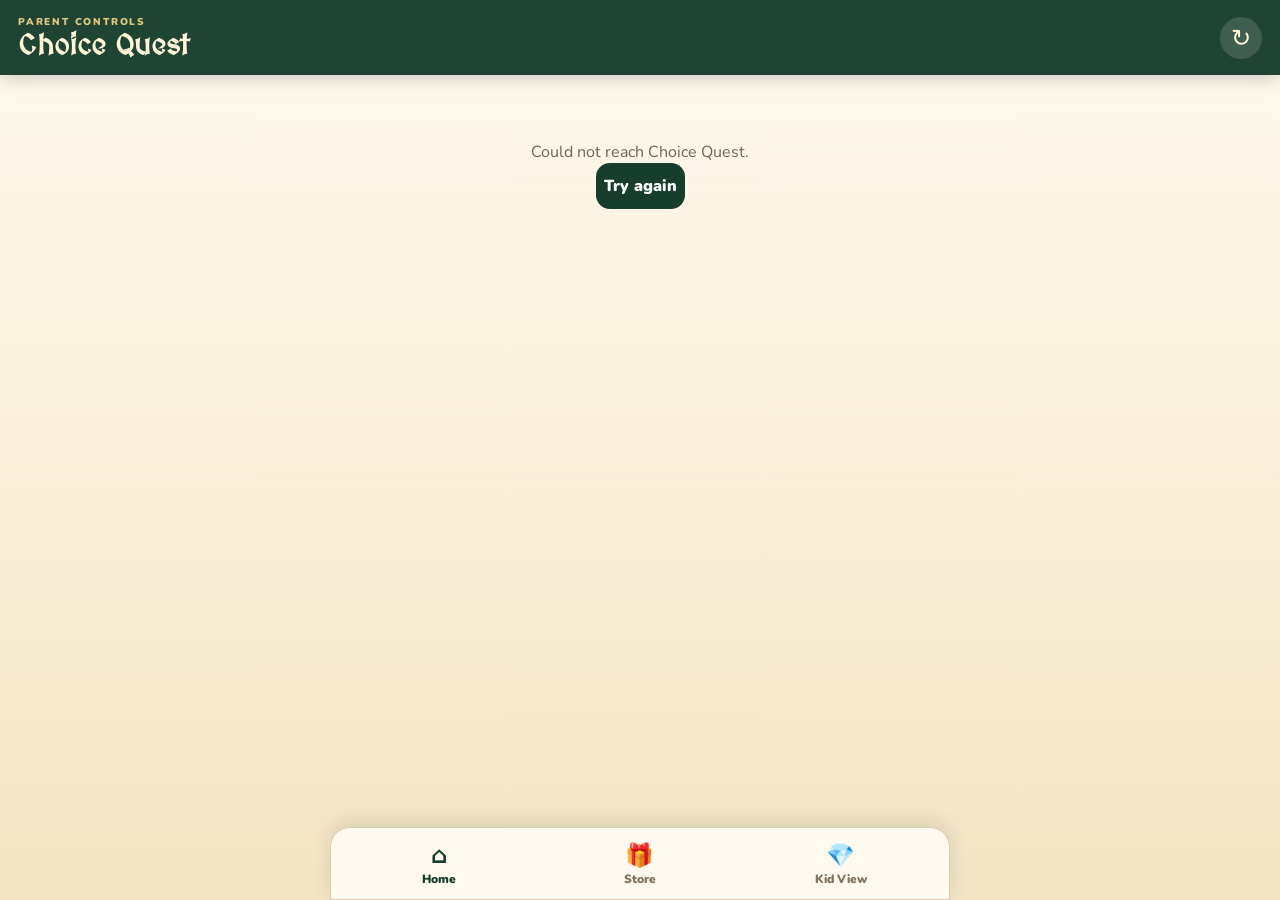
==== parent.html @ d59acddf "Update parent.html" ====
<!doctype html>
<html lang="en">
<head>
  <meta charset="utf-8">
  <meta name="viewport" content="width=device-width, initial-scale=1, viewport-fit=cover">
  <meta name="theme-color" content="#173d2c">
  <title>Choice Quest Parent</title>
  <link rel="preconnect" href="https://fonts.googleapis.com">
  <link rel="preconnect" href="https://fonts.gstatic.com" crossorigin>
  <link href="https://fonts.googleapis.com/css2?family=MedievalSharp&family=Nunito:wght@600;700;800;900&display=swap" rel="stylesheet">
  <link rel="stylesheet" href="css/parent.css?v=4">
</head>
<body>
  <header class="topbar"><div><p class="eyebrow">Parent controls</p><h1>Choice Quest</h1></div><button class="icon-btn" id="refreshBtn" aria-label="Refresh">↻</button></header>
  <main id="app" class="app"><div class="loading">Loading the quest…</div></main>
  <nav class="bottom-nav" aria-label="Main navigation">
    <button data-screen="home" class="active"><span>⌂</span>Home</button>
    <button data-screen="store"><span>🎁</span>Store</button>
    <button data-screen="kid"><span>💎</span>Kid View</button>
  </nav>
  <dialog id="prizeDialog">
    <form id="prizeForm" method="dialog">
      <div class="dialog-head"><h2 id="dialogTitle">Add reward</h2><button type="button" class="icon-btn" id="closeDialog">×</button></div>
      <input type="hidden" name="originalName">
      <label>Reward name<input name="name" required maxlength="80"></label>
      <label>Ticket cost<input name="cost" required type="number" min="1" step="1" inputmode="numeric"></label>
      <label>Description <span>(optional)</span><textarea name="description" maxlength="240" rows="3"></textarea></label>
      <label>Photo <span>(optional)</span><input name="photo" type="file" accept="image/*"></label>
      <img id="photoPreview" class="photo-preview" alt="" hidden>
      <label class="toggle"><input name="available" type="checkbox" checked> Available in store</label>
      <button class="primary wide" type="submit">Save reward</button>
      <button class="danger-link" id="deletePrize" type="button" hidden>Delete reward</button>
    </form>
  </dialog>
  <iframe name="uploadFrame" id="uploadFrame" hidden></iframe>
  <div id="mobileCelebrate" class="mobile-celebrate" aria-live="assertive"></div>
  <div id="toast" class="toast" role="status"></div>
  <script src="js/config.js"></script>
  <script src="js/constants.js"></script>
  <script src="js/treasure.js"></script>
  <script src="js/parent.js?v=8"></script>
</body>
</html>
---- css/parent.css ----
/* =========================================================
   DESIGN TOKENS
   ========================================================= */

:root {
  --forest: #173d2c;
  --forest2: #245b42;
  --cream: #fff8e8;
  --paper: #f5e7c7;
  --ink: #281a10;
  --muted: #74644e;
  --gold: #e7a82e;
  --line: #dfcda8;
  --red: #a43b3b;
  --shadow: 0 10px 28px rgba(43, 29, 14, 0.14);
}
/* =========================================================
   BASE STYLES
   ========================================================= */

* {
  box-sizing: border-box;
}
html {
  background: var(--paper);
}
body {
  margin: 0;
  color: var(--ink);
  background: linear-gradient(#fffaf0, #f3e4c4);
  font-family: Nunito, system-ui, sans-serif;
  min-height: 100vh;
  padding-bottom: 92px;
}
button,
input,
textarea {
  font: inherit;
}
/* =========================================================
   APP HEADER
   ========================================================= */

.topbar {
  position: sticky;
  top: 0;
  z-index: 10;
  display: flex;
  align-items: center;
  justify-content: space-between;
  padding: 15px 18px;
  background: rgba(23, 61, 44, 0.96);
  color: #fff6d9;
  box-shadow: 0 3px 18px rgba(0, 0, 0, 0.2);
}
h1,
h2,
.kid-name {
  font-family: MedievalSharp, Georgia, serif;
}
h1 {
  font-size: 29px;
  line-height: 1;
  margin: 1px 0;
}
.eyebrow {
  margin: 0;
  font-size: 10px;
  text-transform: uppercase;
  letter-spacing: 0.18em;
  font-weight: 900;
  color: #dfc77e;
}
.icon-btn {
  border: 0;
  background: rgba(255, 255, 255, 0.14);
  color: inherit;
  border-radius: 50%;
  width: 42px;
  height: 42px;
  font-size: 24px;
}
/* =========================================================
   SHARED LAYOUT AND COMPONENTS
   ========================================================= */

.app {
  max-width: 620px;
  margin: auto;
  padding: 18px;
}
.section-head {
  display: flex;
  justify-content: space-between;
  align-items: center;
  margin: 6px 0 12px;
}
.section-head h2 {
  font-size: 26px;
  margin: 0;
}
.text-btn {
  border: 0;
  background: none;
  color: var(--forest2);
  font-weight: 900;
}
.summary-card,
.panel,
.prize-card {
  background: rgba(255, 250, 239, 0.94);
  border: 1px solid var(--line);
  box-shadow: var(--shadow);
  border-radius: 22px;
}
.summary-card {
  padding: 17px;
  margin-bottom: 14px;
}
.kid-row {
  display: grid;
  grid-template-columns: 1fr auto auto;
  gap: 12px;
  align-items: center;
}
.kid-name {
  font-size: 28px;
}
.stat {
  text-align: center;
  min-width: 66px;
}
.stat b {
  display: block;
  font-size: 24px;
}
.stat small {
  font-size: 10px;
  text-transform: uppercase;
  color: var(--muted);
  font-weight: 900;
}
.progress {
  height: 11px;
  background: #e9dcc1;
  border-radius: 999px;
  overflow: hidden;
  margin: 13px 0;
}
.progress span {
  display: block;
  height: 100%;
  background: linear-gradient(90deg, #3b8c62, #8fbd62);
  border-radius: inherit;
}
.actions {
  display: grid;
  grid-template-columns: 1fr 1fr 1fr 52px;
  gap: 7px;
}
.actions button,
.primary,
.secondary {
  border: 0;
  border-radius: 14px;
  padding: 12px 8px;
  font-weight: 900;
}
.good {
  background: #bde5c8;
}
.bonus {
  background: #f2d275;
}
.oops {
  background: #efbdc1;
}
.undo {
  background: #d7cef5;
}
.panel {
  padding: 16px;
  margin-top: 22px;
}
.preview-row {
  display: flex;
  gap: 12px;
  overflow: auto;
  padding: 2px 2px 8px;
}
.preview-item {
  min-width: 125px;
}
.preview-item img,
.photo-placeholder {
  width: 125px;
  height: 92px;
  border-radius: 14px;
  object-fit: cover;
  background: #e8d8b8;
  display: grid;
  place-items: center;
  font-size: 30px;
}
.preview-item b {
  display: block;
  margin-top: 7px;
}
.preview-item small {
  color: var(--muted);
}
/* =========================================================
   BOTTOM NAVIGATION
   ========================================================= */

.bottom-nav {
  position: fixed;
  z-index: 20;
  bottom: 0;
  left: 0;
  right: 0;
  display: grid;
  grid-template-columns: repeat(3, 1fr);
  padding: 8px max(8px, env(safe-area-inset-right))
    calc(8px + env(safe-area-inset-bottom)) max(8px, env(safe-area-inset-left));
  background: #fffaf0;
  border-top: 1px solid var(--line);
  box-shadow: 0 -5px 20px rgba(0, 0, 0, 0.1);
}
.bottom-nav button {
  border: 0;
  background: none;
  color: #81735e;
  font-size: 12px;
  font-weight: 900;
  padding: 4px;
}
.bottom-nav span {
  display: block;
  font-size: 23px;
}
.bottom-nav .active {
  color: var(--forest);
}
/* =========================================================
   STORE SCREEN
   ========================================================= */

.store-grid {
  display: grid;
  gap: 7px;
  padding-bottom: 72px;
}
.prize-card {
  display: grid;
  grid-template-columns: 96px 1fr;
  gap: 14px;
  padding: 11px;
}
.prize-card img,
.prize-card .photo-placeholder {
  width: 96px;
  height: 96px;
  border-radius: 15px;
  object-fit: cover;
}
.prize-card h3 {
  margin: 2px 0 4px;
}
.prize-card p {
  margin: 0;
  color: var(--muted);
  font-size: 13px;
}
.price {
  display: inline-block;
  margin-top: 8px;
  background: #f4d477;
  border-radius: 999px;
  padding: 5px 9px;
  font-weight: 900;
}
.fab {
  position: fixed;
  z-index: 30;
  right: 18px;
  bottom: calc(118px + env(safe-area-inset-bottom));
  border: 0;
  border-radius: 999px;
  background: var(--forest);
  color: white;
  padding: 15px 19px;
  font-weight: 900;
  box-shadow: var(--shadow);
}
.kid-select {
  display: flex;
  gap: 8px;
  margin-bottom: 14px;
}
.kid-select button {
  flex: 1;
  border: 2px solid var(--line);
  background: #fff8e8;
  border-radius: 14px;
  padding: 12px;
  font-weight: 900;
}
.kid-select .active {
  border-color: var(--forest);
  background: #dfeadf;
}
.kid-display {
  text-align: center;
  padding: 24px 16px;
}
.kid-display .kid-name {
  font-size: 42px;
}
.chest {
  font-size: 110px;
  filter: drop-shadow(0 8px 8px rgba(0, 0, 0, 0.16));
  margin: 8px;
}
.gem-count {
  font-size: 32px;
  font-weight: 900;
}
.loading,
.empty {
  text-align: center;
  color: var(--muted);
  padding: 48px 16px;
}
.primary {
  background: var(--forest);
  color: white;
}
.secondary {
  background: #eadcbc;
  color: var(--ink);
}
.wide {
  width: 100%;
  padding: 15px;
}
/* =========================================================
   REWARD EDITOR
   ========================================================= */

dialog {
  border: 0;
  border-radius: 24px;
  width: min(94vw, 520px);
  padding: 0;
  background: #fffaf0;
  color: var(--ink);
}
dialog::backdrop {
  background: rgba(15, 20, 16, 0.55);
}
dialog form {
  padding: 20px;
}
.dialog-head {
  display: flex;
  justify-content: space-between;
  align-items: center;
}
.dialog-head h2 {
  margin: 0 0 10px;
  font-size: 28px;
}
label {
  display: block;
  font-weight: 900;
  margin: 13px 0;
}
label span {
  font-weight: 700;
  color: var(--muted);
  font-size: 12px;
}
input,
textarea {
  width: 100%;
  margin-top: 6px;
  padding: 12px;
  border: 2px solid var(--line);
  border-radius: 12px;
  background: white;
}
input:focus,
textarea:focus {
  outline: 3px solid rgba(36, 91, 66, 0.18);
  border-color: var(--forest2);
}
.toggle {
  display: flex;
  gap: 9px;
  align-items: center;
}
.toggle input {
  width: auto;
  margin: 0;
}
.photo-preview {
  width: 100%;
  max-height: 210px;
  object-fit: contain;
  border-radius: 14px;
}
.danger-link {
  display: block;
  margin: 15px auto 0;
  border: 0;
  background: none;
  color: var(--red);
  font-weight: 900;
}
.toast {
  display: none;
  position: fixed;
  z-index: 50;
  left: 50%;
  bottom: 92px;
  transform: translateX(-50%);
  background: #17251d;
  color: white;
  padding: 11px 16px;
  border-radius: 999px;
  white-space: nowrap;
}
.saving {
  pointer-events: none;
  opacity: 0.62;
}
/* =========================================================
   LARGER SCREENS
   ========================================================= */

@media (min-width: 700px) {
  .bottom-nav {
    left: 50%;
    right: auto;
    width: 620px;
    transform: translateX(-50%);
    border: 1px solid var(--line);
    border-radius: 20px 20px 0 0;
  }
}

/* =========================================================
   HOME SCREEN
   ========================================================= */
.home-title {
  margin-bottom: 4px;
}

.home-kid {
  padding: 15px 17px 12px;
}

.home-gems {
  display: grid;
  grid-template-columns: repeat(10, 1fr);
  gap: 4px;
  margin-top: 12px;
}

.home-gems img {
  display: block;
  width: 100%;
  height: auto;
}

.home-gems .future {
  opacity: 0.12;
  filter: grayscale(0.35);
}

.store-preview {
  margin-top: 10px;
}

.store-preview .preview-row {
  display: grid;
  grid-template-columns: repeat(3, minmax(0, 1fr));
  overflow: visible;
}

.store-preview .preview-item {
  min-width: 0;
}

.store-preview .preview-item img,
.store-preview .photo-placeholder {
  width: 100%;
  height: auto;
  aspect-ratio: 1 / 0.82;
}

/* =========================================================
   KID VIEW SCREEN
   ========================================================= */

.kid-view-title {
  margin-bottom: 6px;
}

.mobile-kids {
  display: grid;
  gap: 14px;
}

.mobile-kid {
  position: relative;
  padding: 12px 12px 14px;
  overflow: hidden;
}

.mobile-kid::before {
  content: "";
  position: absolute;
  inset: 0 0 auto;
  height: 8px;
  background: #173f6f;
}

.mobile-kid[data-child="Colton"]::before {
  background: #7a3f56;
}

.mobile-kid > .kid-name {
  margin: 4px 5px 0;
  font-size: 34px;
  line-height: 1;
}

.kid-content {
  display: grid;
  grid-template-columns: minmax(0, 1.58fr) minmax(105px, 1fr);
  gap: 10px;
  align-items: center;
}

.kid-treasure {
  min-width: 0;
  text-align: center;
}

.treasure-art {
  position: relative;
  width: 100%;
  aspect-ratio: 1 / 1;
  isolation: isolate;
}

.treasure-chest-image,
.treasure-chest-foreground {
  position: absolute;
  inset: 0;
  width: 100%;
  height: 100%;
  object-fit: contain;
  pointer-events: none;
}

.treasure-chest-image {
  z-index: 1;
}

.treasure-gem-layer {
  position: absolute;
  inset: 0;
  z-index: 2;
  pointer-events: none;
}

.treasure-chest-foreground {
  z-index: 3;
  background: url("../assets/treasure/Choice-Quest-Treasure-Chest.PNG") center / contain no-repeat;
  clip-path: inset(48.2% 0 0 0);
}

.treasure-gem {
  position: absolute;
  left: var(--slot-x);
  top: var(--slot-y);
  width: 17.825%;
  height: auto;
  transform: translate(-50%, -50%) rotate(var(--gem-rotation)) scale(var(--gem-scale));
  transform-origin: 50% 60%;
  filter: drop-shadow(0 2px 2px rgba(0, 0, 0, 0.25));
}

.treasure-gem-drop {
  animation: treasureGemDrop 0.46s cubic-bezier(0.42, 0, 0.72, 1) both;
}

@keyframes treasureGemDrop {
  0% {
    left: var(--drop-x);
    top: var(--drop-y);
    opacity: 0.15;
    transform: translate(-50%, -50%) rotate(var(--gem-rotation))
      scale(calc(var(--gem-scale) * 0.82));
  }
  88% {
    opacity: 1;
  }
  100% {
    left: var(--slot-x);
    top: var(--slot-y);
    opacity: 1;
    transform: translate(-50%, -50%) rotate(var(--gem-rotation))
      scale(var(--gem-scale));
  }
}

.ticket-pill {
  display: inline-block;
  margin-top: -8px;
  padding: 6px 10px;
  border: 1px solid #dbbd62;
  border-radius: 999px;
  background: linear-gradient(#fff0b5, #edca68);
  font-size: 13px;
  font-weight: 900;
}

.kid-controls {
  display: grid;
  gap: 8px;
}

.kid-controls button {
  width: 100%;
  border: 0;
  border-radius: 13px;
  padding: 10px 6px;
  font-size: 12px;
  font-weight: 900;
}

.kid-gem-total {
  margin-top: 4px;
  text-align: center;
  font-size: 20px;
  font-weight: 900;
}

/* =========================================================
   QUEST-COMPLETE CELEBRATION
   ========================================================= */

.mobile-celebrate {
  position: fixed;
  z-index: 100;
  inset: 0;
  display: none;
  place-items: center;
  padding: 24px;
  background: radial-gradient(circle, rgba(255, 248, 218, 0.96), rgba(23, 61, 44, 0.76));
}

.mobile-celebrate.show {
  display: grid;
  animation: mobileCelebrate 4.2s ease-in-out forwards;
}

.mobile-celebrate-card {
  width: min(100%, 360px);
  padding: 28px 24px;
  text-align: center;
  border: 4px solid rgba(231, 168, 46, 0.65);
  border-radius: 28px;
  background: linear-gradient(#fffaf0, #f5e7c7);
  box-shadow: 0 25px 70px rgba(33, 20, 8, 0.35);
}

.celebrate-kicker {
  color: var(--forest);
  font-size: 18px;
  font-weight: 900;
  letter-spacing: 0.14em;
  text-transform: uppercase;
}

.celebrate-heading {
  margin-top: 8px;
  color: #542b12;
  font-family: MedievalSharp, Georgia, serif;
  font-size: 48px;
  line-height: 0.95;
}

.celebrate-ticket {
  display: inline-block;
  margin-top: 20px;
  padding: 11px 20px;
  border: 2px dashed #9c6418;
  border-radius: 14px;
  background: linear-gradient(135deg, #fff0a2, #e7a82e);
  font-size: 22px;
  font-weight: 900;
}

@keyframes mobileCelebrate {
  0% { opacity: 0; transform: scale(0.94); }
  10%, 82% { opacity: 1; transform: scale(1); }
  100% { opacity: 0; transform: scale(0.98); }
}
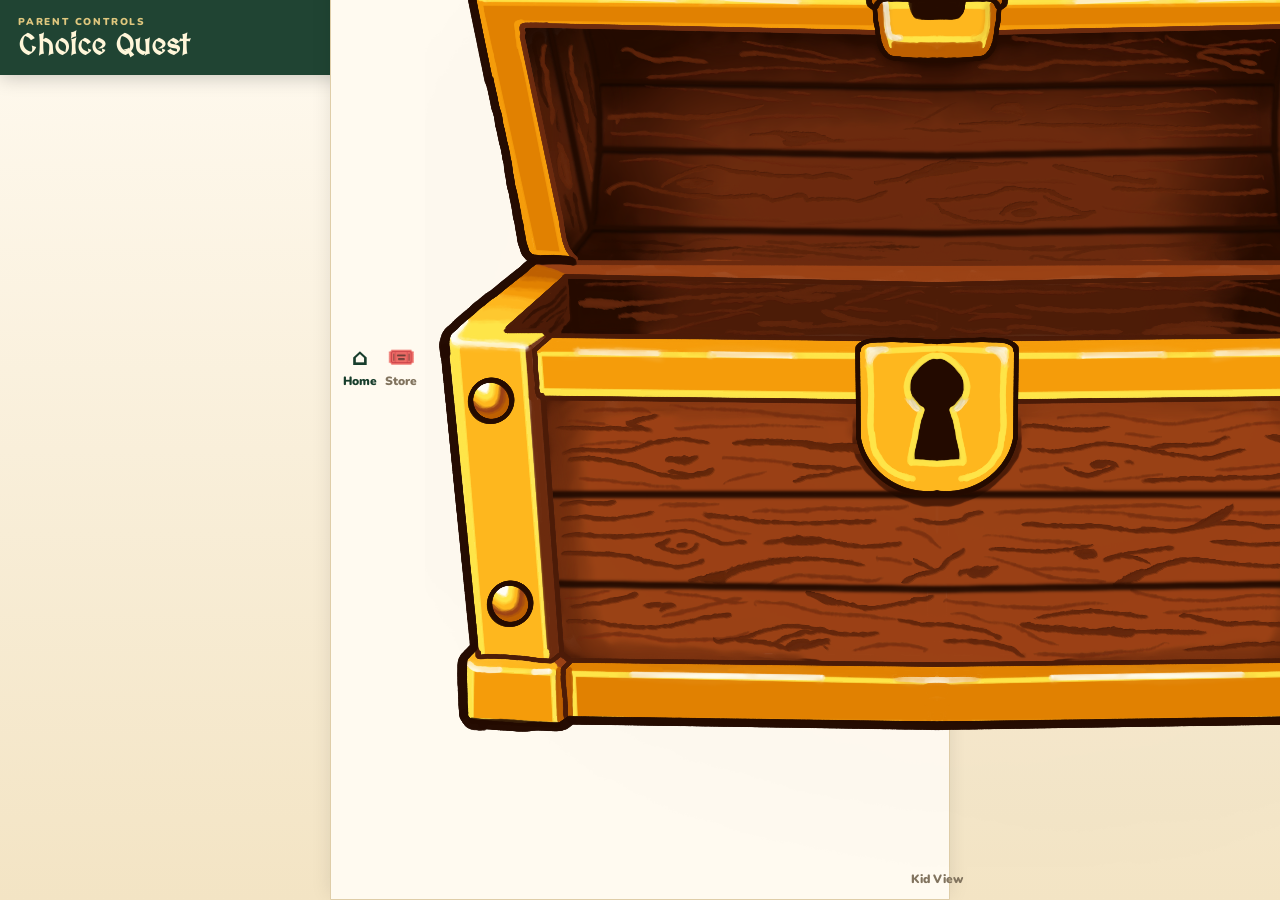
==== commit d1c374d2: "Update parent.html" ====
--- a/parent.html
+++ b/parent.html
@@ -8,15 +8,15 @@
   <link rel="preconnect" href="https://fonts.googleapis.com">
   <link rel="preconnect" href="https://fonts.gstatic.com" crossorigin>
   <link href="https://fonts.googleapis.com/css2?family=MedievalSharp&family=Nunito:wght@600;700;800;900&display=swap" rel="stylesheet">
-  <link rel="stylesheet" href="css/parent.css?v=4">
+  <link rel="stylesheet" href="css/parent.css?v=5">
 </head>
 <body>
   <header class="topbar"><div><p class="eyebrow">Parent controls</p><h1>Choice Quest</h1></div><button class="icon-btn" id="refreshBtn" aria-label="Refresh">↻</button></header>
   <main id="app" class="app"><div class="loading">Loading the quest…</div></main>
   <nav class="bottom-nav" aria-label="Main navigation">
     <button data-screen="home" class="active"><span>⌂</span>Home</button>
-    <button data-screen="store"><span>🎁</span>Store</button>
-    <button data-screen="kid"><span>💎</span>Kid View</button>
+    <button data-screen="store"><span>🎟️</span>Store</button>
+    <button data-screen="kid"><img class="nav-chest" src="assets/treasure/Choice-Quest-Treasure-Chest.PNG" alt="">Kid View</button>
   </nav>
   <dialog id="prizeDialog">
     <form id="prizeForm" method="dialog">
@@ -32,12 +32,19 @@
       <button class="danger-link" id="deletePrize" type="button" hidden>Delete reward</button>
     </form>
   </dialog>
+  <dialog id="purchaseDialog" class="purchase-dialog">
+    <div class="purchase-content">
+      <div class="dialog-head"><h2>Who is purchasing?</h2><button type="button" class="icon-btn" id="closePurchase">×</button></div>
+      <p id="purchaseReward"></p>
+      <div id="purchaseKids" class="purchase-kids"></div>
+    </div>
+  </dialog>
   <iframe name="uploadFrame" id="uploadFrame" hidden></iframe>
   <div id="mobileCelebrate" class="mobile-celebrate" aria-live="assertive"></div>
   <div id="toast" class="toast" role="status"></div>
   <script src="js/config.js"></script>
   <script src="js/constants.js"></script>
   <script src="js/treasure.js"></script>
-  <script src="js/parent.js?v=8"></script>
+  <script src="js/parent.js?v=9"></script>
 </body>
 </html>
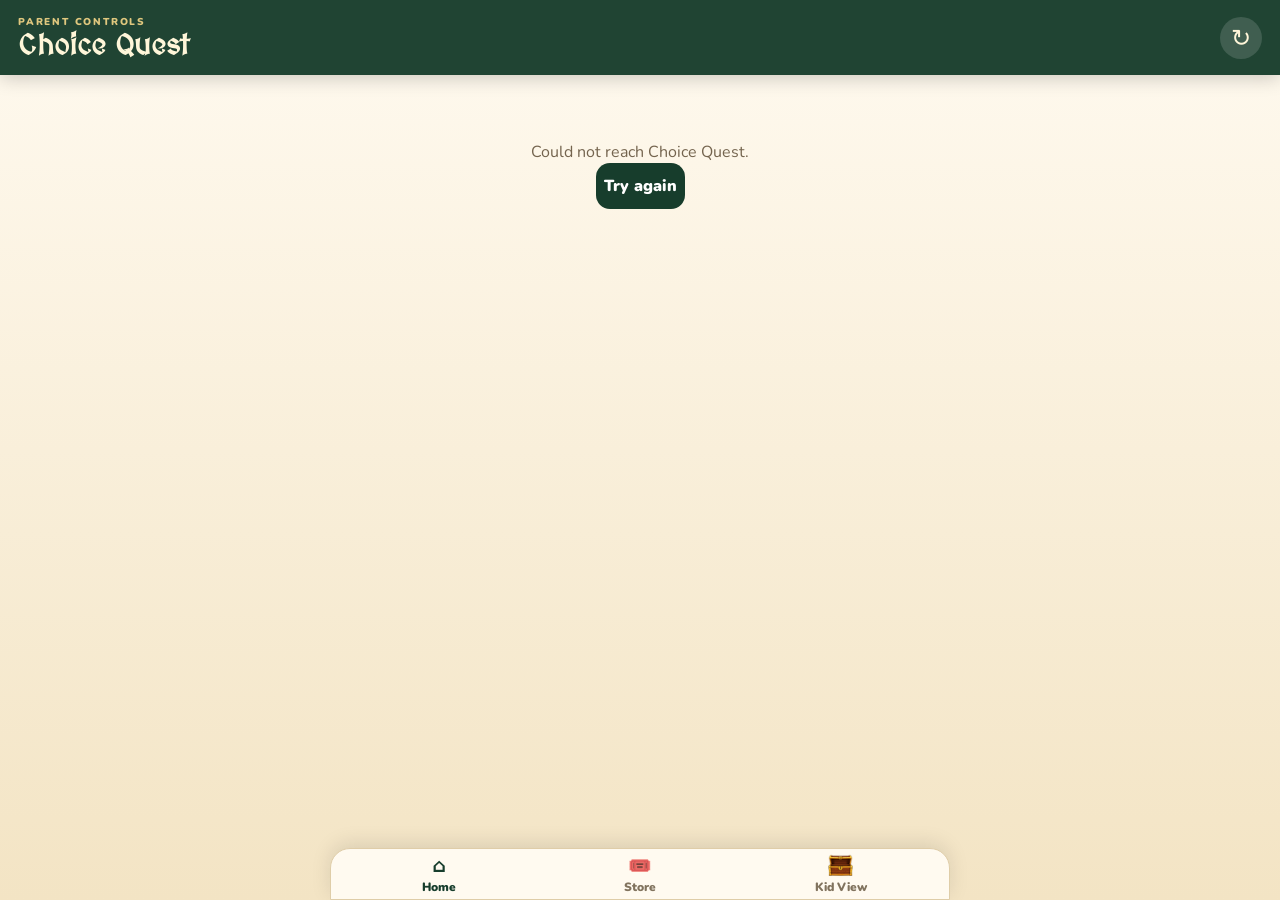
==== commit bdf9b830: "Update parent.html" ====
--- a/parent.html
+++ b/parent.html
@@ -8,7 +8,7 @@
   <link rel="preconnect" href="https://fonts.googleapis.com">
   <link rel="preconnect" href="https://fonts.gstatic.com" crossorigin>
   <link href="https://fonts.googleapis.com/css2?family=MedievalSharp&family=Nunito:wght@600;700;800;900&display=swap" rel="stylesheet">
-  <link rel="stylesheet" href="css/parent.css?v=5">
+  <link rel="stylesheet" href="css/parent.css?v=6">
 </head>
 <body>
   <header class="topbar"><div><p class="eyebrow">Parent controls</p><h1>Choice Quest</h1></div><button class="icon-btn" id="refreshBtn" aria-label="Refresh">↻</button></header>
@@ -45,6 +45,6 @@
   <script src="js/config.js"></script>
   <script src="js/constants.js"></script>
   <script src="js/treasure.js"></script>
-  <script src="js/parent.js?v=9"></script>
+  <script src="js/parent.js?v=10"></script>
 </body>
 </html>
--- a/css/parent.css
+++ b/css/parent.css
@@ -30,7 +30,7 @@
   background: linear-gradient(#fffaf0, #f3e4c4);
   font-family: Nunito, system-ui, sans-serif;
   min-height: 100vh;
-  padding-bottom: 92px;
+  padding-bottom: 62px;
 }
 button,
 input,
@@ -221,8 +221,8 @@
   right: 0;
   display: grid;
   grid-template-columns: repeat(3, 1fr);
-  padding: 8px max(8px, env(safe-area-inset-right))
-    calc(8px + env(safe-area-inset-bottom)) max(8px, env(safe-area-inset-left));
+  padding: 3px max(8px, env(safe-area-inset-right))
+    calc(3px + env(safe-area-inset-bottom)) max(8px, env(safe-area-inset-left));
   background: #fffaf0;
   border-top: 1px solid var(--line);
   box-shadow: 0 -5px 20px rgba(0, 0, 0, 0.1);
@@ -233,14 +233,22 @@
   color: #81735e;
   font-size: 12px;
   font-weight: 900;
-  padding: 4px;
+  padding: 1px 4px;
 }
 .bottom-nav span {
   display: block;
-  font-size: 23px;
+  font-size: 19px;
 }
 .bottom-nav .active {
   color: var(--forest);
+}
+
+.nav-chest {
+  display: block;
+  width: 30px;
+  height: 25px;
+  margin: 0 auto;
+  object-fit: contain;
 }
 /* =========================================================
    STORE SCREEN
@@ -256,6 +264,7 @@
   grid-template-columns: 96px 1fr;
   gap: 14px;
   padding: 11px;
+  cursor: pointer;
 }
 .prize-card img,
 .prize-card .photo-placeholder {
@@ -280,11 +289,38 @@
   padding: 5px 9px;
   font-weight: 900;
 }
+
+.prize-details {
+  min-width: 0;
+}
+
+.prize-actions {
+  display: grid;
+  grid-template-columns: 1fr 1fr;
+  gap: 10px;
+  align-items: center;
+  margin-top: 8px;
+}
+
+.prize-actions .price {
+  margin-top: 0;
+  text-align: center;
+}
+
+.purchase-btn {
+  border: 1px solid #d7b85d;
+  border-radius: 999px;
+  padding: 6px 10px;
+  background: linear-gradient(#fff1b3, #ecc96a);
+  color: #176bb4;
+  font-size: 13px;
+  font-weight: 900;
+}
 .fab {
   position: fixed;
   z-index: 30;
   right: 18px;
-  bottom: calc(118px + env(safe-area-inset-bottom));
+  bottom: calc(58px + env(safe-area-inset-bottom));
   border: 0;
   border-radius: 999px;
   background: var(--forest);
@@ -417,6 +453,38 @@
   background: none;
   color: var(--red);
   font-weight: 900;
+}
+
+.purchase-dialog .purchase-content {
+  padding: 20px;
+}
+
+.purchase-dialog p {
+  margin: 0 0 15px;
+  color: var(--muted);
+  font-weight: 800;
+}
+
+.purchase-kids {
+  display: grid;
+  gap: 10px;
+}
+
+.purchase-kid {
+  display: flex;
+  align-items: center;
+  justify-content: space-between;
+  border: 1px solid var(--line);
+  border-radius: 14px;
+  padding: 14px;
+  background: #fff;
+  color: var(--ink);
+  font-weight: 900;
+}
+
+.purchase-kid small {
+  color: var(--muted);
+  font-size: 11px;
 }
 .toast {
   display: none;
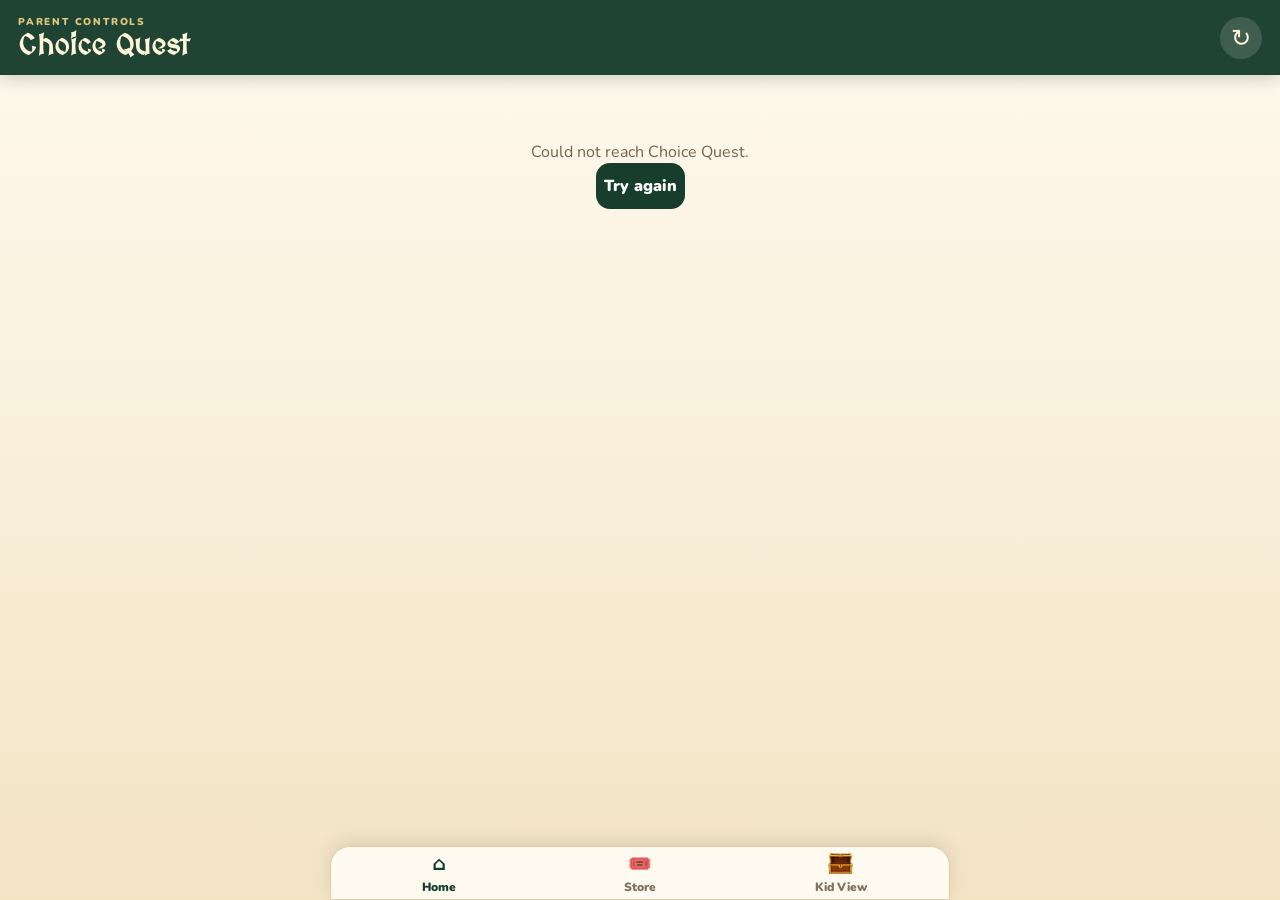
==== commit 8d44af49: "Update parent.html" ====
--- a/parent.html
+++ b/parent.html
@@ -5,6 +5,15 @@
   <meta name="viewport" content="width=device-width, initial-scale=1, viewport-fit=cover">
   <meta name="theme-color" content="#173d2c">
   <title>Choice Quest Parent</title>
+<link
+  rel="icon"
+  type="image/png"
+  href="assets/gems/Choice-Quest-Gem-Yellow.PNG"
+>
+<link
+  rel="apple-touch-icon"
+  href="assets/gems/Choice-Quest-Gem-Yellow.PNG"
+>
   <link rel="preconnect" href="https://fonts.googleapis.com">
   <link rel="preconnect" href="https://fonts.gstatic.com" crossorigin>
   <link href="https://fonts.googleapis.com/css2?family=MedievalSharp&family=Nunito:wght@600;700;800;900&display=swap" rel="stylesheet">
--- a/css/parent.css
+++ b/css/parent.css
@@ -228,6 +228,11 @@
   box-shadow: 0 -5px 20px rgba(0, 0, 0, 0.1);
 }
 .bottom-nav button {
+  display: flex;
+  flex-direction: column;
+  align-items: center;
+  justify-content: center;
+  gap: 2px;
   border: 0;
   background: none;
   color: #81735e;
@@ -307,7 +312,12 @@
   text-align: center;
 }
 
-.purchase-btn {
+.prize-actions .price,
+.purchase-btn,
+.unavailable-pill {
+  display: grid;
+  place-items: center;
+  min-height: 36px;
   border: 1px solid #d7b85d;
   border-radius: 999px;
   padding: 6px 10px;
@@ -315,6 +325,12 @@
   color: #176bb4;
   font-size: 13px;
   font-weight: 900;
+}
+
+.unavailable-pill {
+  border-color: var(--line);
+  background: #e8ddc6;
+  color: var(--muted);
 }
 .fab {
   position: fixed;
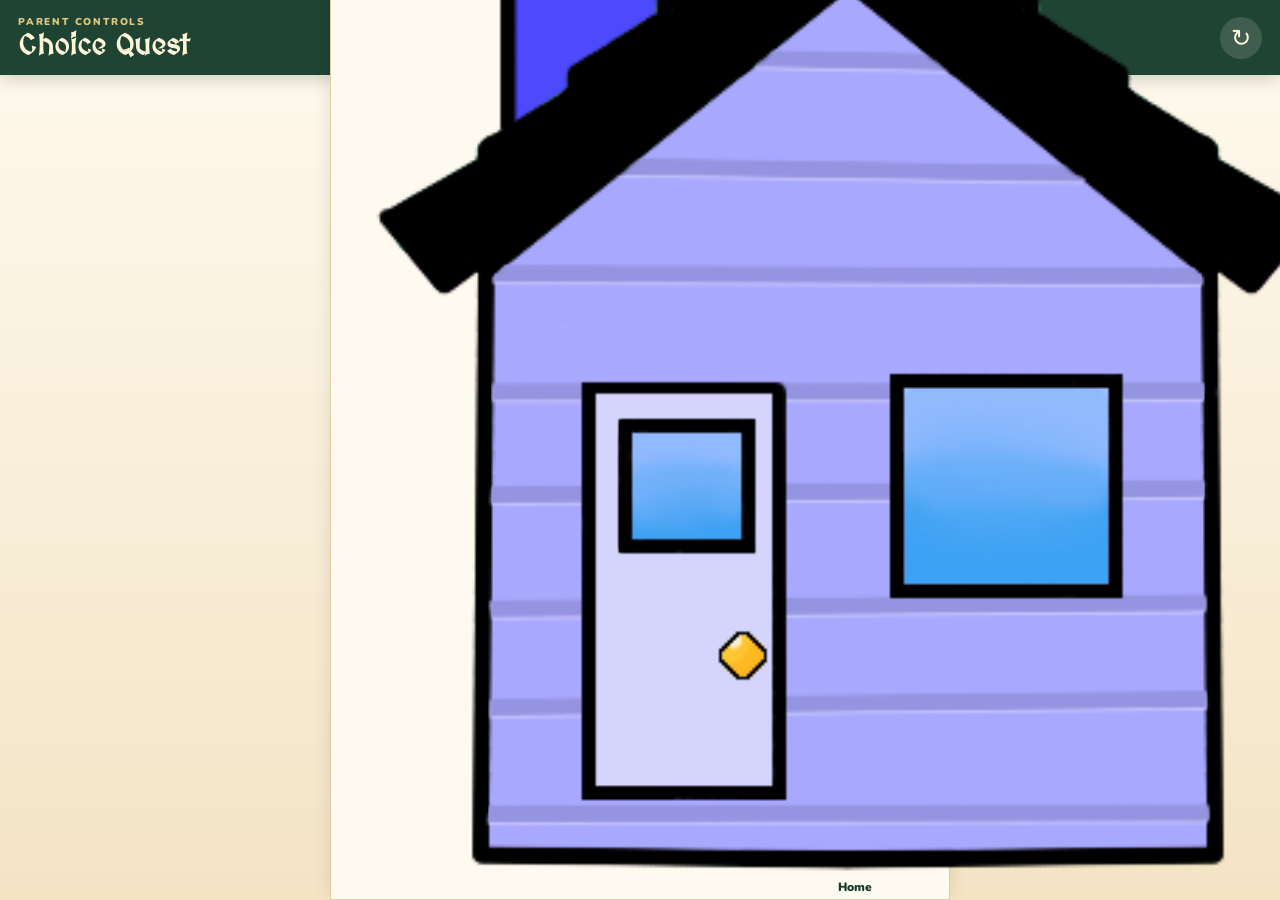
==== commit 0a0d5305: "Update parent.html" ====
--- a/parent.html
+++ b/parent.html
@@ -5,26 +5,17 @@
   <meta name="viewport" content="width=device-width, initial-scale=1, viewport-fit=cover">
   <meta name="theme-color" content="#173d2c">
   <title>Choice Quest Parent</title>
-<link
-  rel="icon"
-  type="image/png"
-  href="assets/gems/Choice-Quest-Gem-Yellow.PNG"
->
-<link
-  rel="apple-touch-icon"
-  href="assets/gems/Choice-Quest-Gem-Yellow.PNG"
->
   <link rel="preconnect" href="https://fonts.googleapis.com">
   <link rel="preconnect" href="https://fonts.gstatic.com" crossorigin>
   <link href="https://fonts.googleapis.com/css2?family=MedievalSharp&family=Nunito:wght@600;700;800;900&display=swap" rel="stylesheet">
-  <link rel="stylesheet" href="css/parent.css?v=6">
+  <link rel="stylesheet" href="css/parent.css?v=7">
 </head>
 <body>
   <header class="topbar"><div><p class="eyebrow">Parent controls</p><h1>Choice Quest</h1></div><button class="icon-btn" id="refreshBtn" aria-label="Refresh">↻</button></header>
   <main id="app" class="app"><div class="loading">Loading the quest…</div></main>
   <nav class="bottom-nav" aria-label="Main navigation">
-    <button data-screen="home" class="active"><span>⌂</span>Home</button>
-    <button data-screen="store"><span>🎟️</span>Store</button>
+    <button data-screen="home" class="active"><img class="nav-image" src="assets/backgrounds/Choice-Quest-House-Icon.PNG" alt="">Home</button>
+    <button data-screen="store"><img class="nav-image" src="assets/backgrounds/Choice-Quest-Ticket.PNG" alt="">Store</button>
     <button data-screen="kid"><img class="nav-chest" src="assets/treasure/Choice-Quest-Treasure-Chest.PNG" alt="">Kid View</button>
   </nav>
   <dialog id="prizeDialog">
@@ -54,6 +45,6 @@
   <script src="js/config.js"></script>
   <script src="js/constants.js"></script>
   <script src="js/treasure.js"></script>
-  <script src="js/parent.js?v=10"></script>
+  <script src="js/parent.js?v=11"></script>
 </body>
 </html>
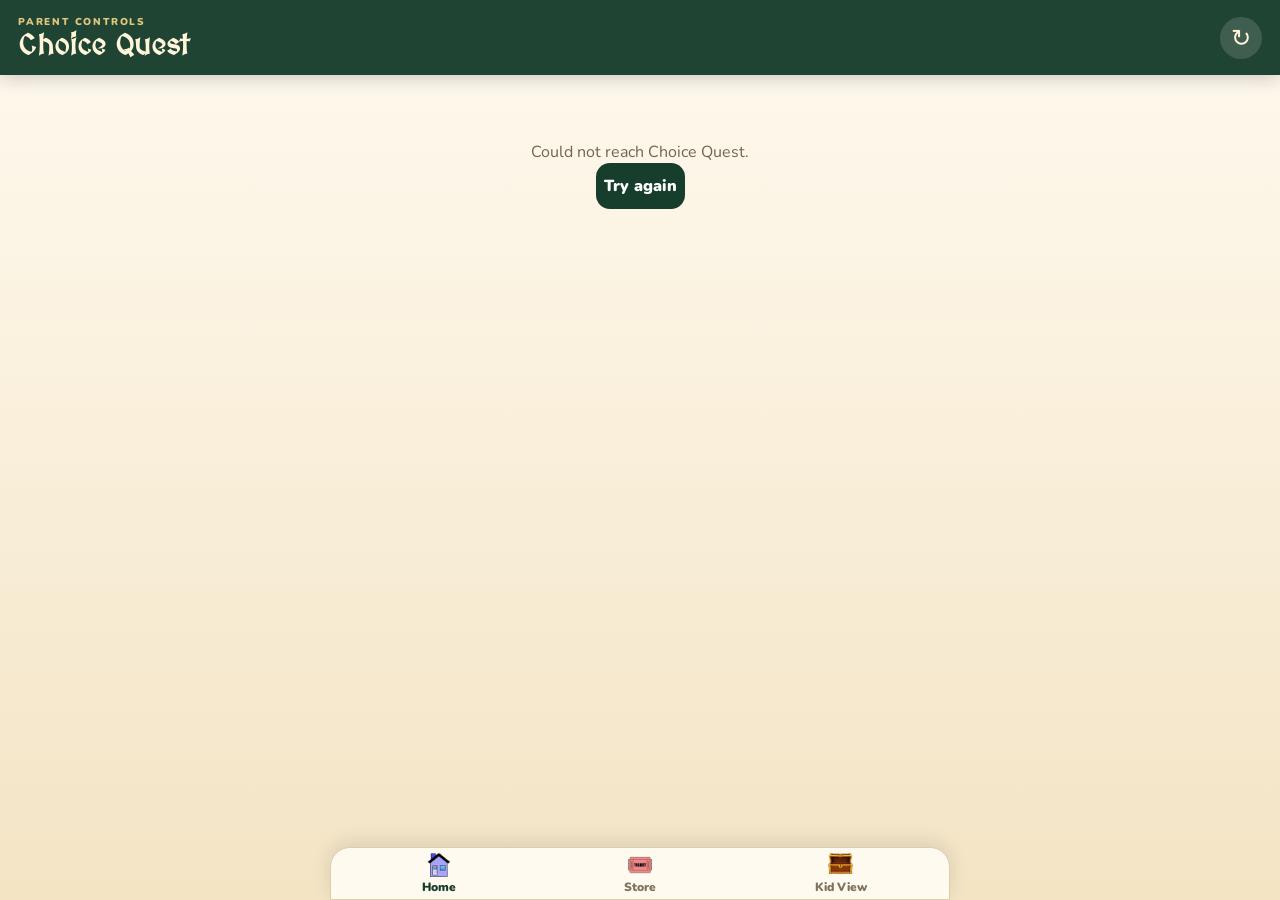
==== commit aafd4dab: "Update parent.html" ====
--- a/parent.html
+++ b/parent.html
@@ -8,7 +8,7 @@
   <link rel="preconnect" href="https://fonts.googleapis.com">
   <link rel="preconnect" href="https://fonts.gstatic.com" crossorigin>
   <link href="https://fonts.googleapis.com/css2?family=MedievalSharp&family=Nunito:wght@600;700;800;900&display=swap" rel="stylesheet">
-  <link rel="stylesheet" href="css/parent.css?v=7">
+  <link rel="stylesheet" href="css/parent.css?v=8">
 </head>
 <body>
   <header class="topbar"><div><p class="eyebrow">Parent controls</p><h1>Choice Quest</h1></div><button class="icon-btn" id="refreshBtn" aria-label="Refresh">↻</button></header>
--- a/css/parent.css
+++ b/css/parent.css
@@ -252,6 +252,14 @@
   display: block;
   width: 30px;
   height: 25px;
+  margin: 0 auto;
+  object-fit: contain;
+}
+
+.nav-image {
+  display: block;
+  width: 27px;
+  height: 24px;
   margin: 0 auto;
   object-fit: contain;
 }
@@ -713,6 +721,20 @@
   font-weight: 900;
 }
 
+.ticket-icon {
+  width: 22px;
+  height: 15px;
+  object-fit: contain;
+  vertical-align: -2px;
+}
+
+.ticket-icon-large {
+  width: 38px;
+  height: 26px;
+  object-fit: contain;
+  vertical-align: middle;
+}
+
 .kid-controls {
   display: grid;
   gap: 8px;
